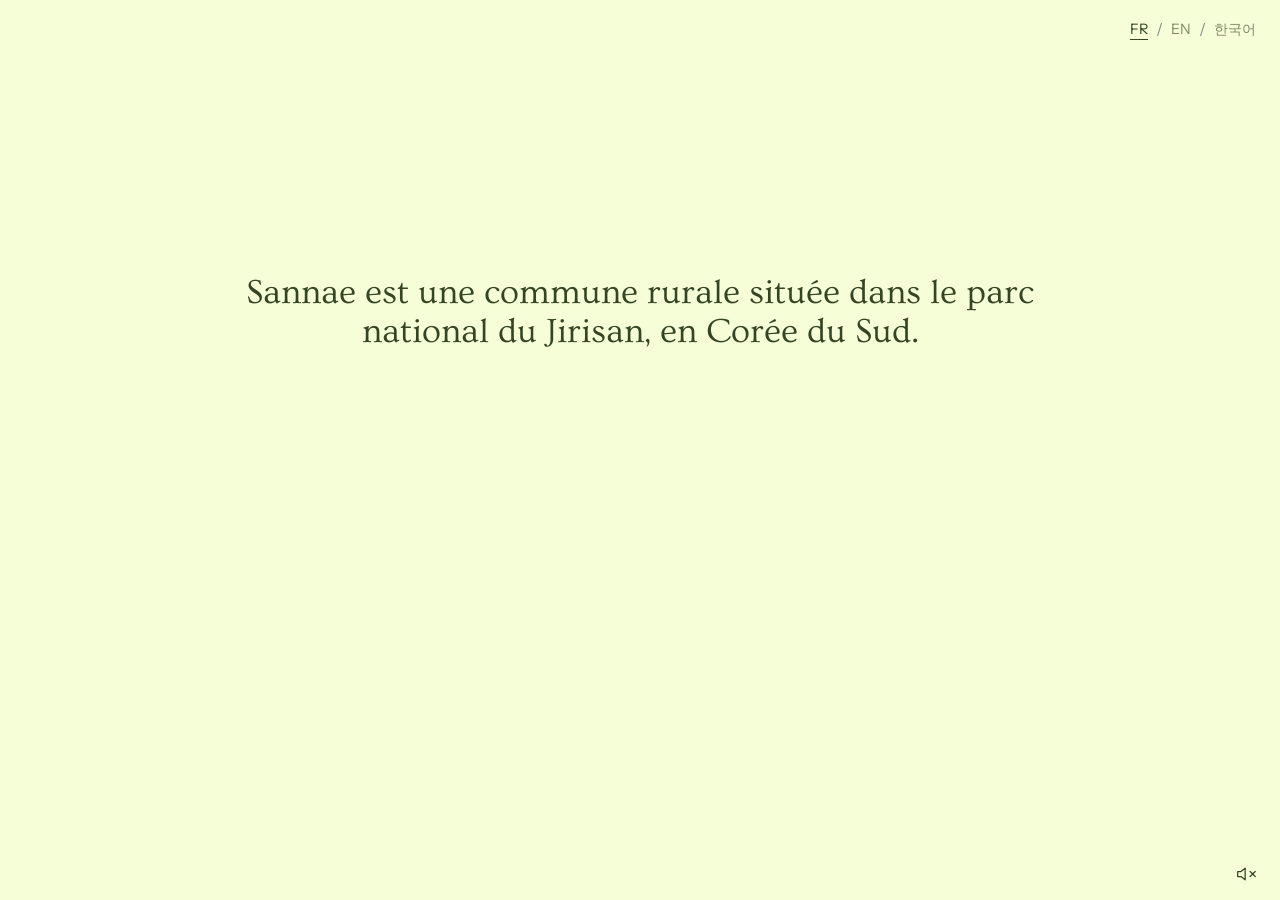
==== after-intro.html @ 29512fc4 "add texte apres intro avant map" ====
<!doctype html>
<html lang="en">
  <head>
    <meta charset="UTF-8" />
    <meta name="viewport" content="width=device-width, initial-scale=1.0" />
    <link rel="preconnect" href="https://fonts.googleapis.com" />
    <link rel="preconnect" href="https://fonts.gstatic.com" crossorigin />
    <link
      href="https://fonts.googleapis.com/css2?family=Gowun+Batang&family=Instrument+Sans:ital,wght@0,400..700;1,400..700&family=Ovo&display=swap"
      rel="stylesheet"
    />
    <script src="script/script.js" defer></script>
    <script src="script/after-intro.js" defer></script>
    <link rel="stylesheet" href="styles/style.css" />
    <link rel="stylesheet" href="styles/after-intro.css" />
    <title data-traduction="title">Recueil - Introduction</title>
    <link rel="icon" type="image/x-icon" href="img/favicon.png" />
  </head>
  <body>
    <header>
      <nav class="langues">
        <a href="#" class="actif" onclick="chasngerLangue('fr', this)">FR</a>
        <span>/</span>
        <a href="#" onclick="changerLangue('en', this)">EN</a>
        <span>/</span>
        <a href="#" onclick="changerLangue('kr', this)">한국어</a>
      </nav>
    </header>

    <main>
      <div class="phrases">
        <p class="phrase1" data-traduction="phrase1">
          Sannae est une commune rurale située dans le parc national du Jirisan,
          en Corée du Sud.
        </p>
        <p class="phrase2" data-traduction="phrase2">
          Ici prend racine l’association Indra’s Net du temple bouddhiste
          Silsang-sa.
        </p>
        <p class="phrase3" data-traduction="phrase3">
          Partez à la rencontre de ses habitants en parcourant les lieux.
        </p>
      </div>
      <a href="map.html" class="btn" data-traduction="explore-btn"
        >Explorer →</a
      >
    </main>

    <footer>
      <div class="footer-links">
        <a
          href="a-propos.html"
          data-traduction="
        about"
          class="link"
          >À propos</a
        >
        <span>—</span>
        <a
          href="mentions-legales.html"
          data-traduction="legal-notices"
          class="link"
          >Mentions légales</a
        >
      </div>
      <button class="son" id="btnSon">
        <svg
          width="20"
          height="20"
          viewBox="0 0 24 24"
          fill="none"
          stroke="#354523"
          stroke-width="1.5"
          stroke-linecap="round"
          stroke-linejoin="round"
        >
          <polygon points="11 5 6 9 2 9 2 15 6 15 11 19 11 5" />
          <line x1="23" y1="9" x2="17" y2="15" />
          <line x1="17" y1="9" x2="23" y2="15" />
        </svg>
      </button>
    </footer>
  </body>
</html>
---- styles/style.css ----
*,
*::before,
*::after {
  box-sizing: border-box;
}

html {
  margin: 0;
  padding: 0;
}

body,
h1,
h2,
h3,
h4,
h5,
p,
a {
  margin: 0;
}

h1,
h2,
h3,
h4,
h5 {
  font-family: "Ovo", serif;
}

body {
  background-color: #f5fed7;
  color: #354523;
  font-family: "Instrument Sans", sans-serif;
}

.link {
  position: relative;
  cursor: pointer;
}

.link::before,
.langues a::before {
  content: "";
  width: 100%;
  height: 1px;
  position: absolute;
  background-color: #354523;
  bottom: -2px;
  display: block;
  right: 0;
  transition: all 0.2s ease-out;
}

.link:hover {
  &::before {
    width: 0%;
    transition: all 0.2s ease-out;
  }
}

/* ── HEADER ── */
header {
  position: fixed;
  top: 0;
  width: 100%;
  display: flex;
  justify-content: flex-end;
  align-items: center;
  padding: 1.2rem 1.5rem;
}

header .fil a {
  color: #354523;
}

.langues {
  display: flex;
  align-items: center;
  gap: 0.5rem;
}

.langues a {
  color: #828a6a;
  text-decoration: none;
  position: relative;
  font-size: 0.9rem;
}

.langues a.actif,
.langues a:hover {
  color: #354523;
  transition: all 0.2s ease-out;
}

.langues a.actif::before {
  opacity: 1;
  transition: all 0.2s ease-out;
}

.langues a:not(.actif)::before {
  opacity: 0;
  transition: all 0.2s ease-out;
}

.langues span {
  color: #888888;
}

a {
  font-family: "Instrument Sans", sans-serif;
  font-weight: 400;
  font-size: 1rem;
  text-decoration: none;
  color: inherit;
}

a.btn {
  /* border: 1px solid #354523; */
  font-size: calc(20 / 16 * 1rem);
  border-radius: 999px;
  padding: 1rem 2rem;
  background-color: #354523;
  color: #f5f2d6;
  transition: all 0.2s ease-out;
}

a.btn:hover {
  background-color: #212c16;
  transition: all 0.2s ease-out;
}

/* ── FOOTER ── */
footer {
  position: fixed;
  bottom: 0;
  width: 100%;
  color: #354523;
  display: flex;
  justify-content: center;
  align-items: center;
  gap: 1rem;
  padding: 1rem 1.5rem;
}

footer a {
  font-family: "Instrument Sans", sans-serif;
  font-weight: 400;
  font-size: 0.9rem;
}

.son {
  background: none;
  background-color: transparent;
  border: none;
  cursor: pointer;
  padding: 0;
  margin: 0;
  display: flex;
  align-items: center;
  outline: none;
  appearance: none;
  -webkit-appearance: none;
  box-shadow: none;
  position: absolute;
  bottom: 1rem;
  right: 1.5rem;
}

/* Par défaut : son ON visible, son OFF caché */
.icon-son-on {
  display: block;
}

.icon-son-off {
  display: none;
}

/* Quand muted : son ON caché, son OFF visible */
.son.muted .icon-son-on {
  display: none;
}

.son.muted .icon-son-off {
  display: block;
}
---- styles/after-intro.css ----
.phrase1,
.phrase2,
.phrase3 {
  opacity: 0;
  transition: opacity 1s ease-out;
  font-size: 2.2rem;
  font-family: "Ovo", serif;
  text-align: center;
}

.phrase1.coreen,
.phrase2.coreen,
.phrase3.coreen {
  font-family: "Gowun Batang", serif;
  line-height: 1.2;
}

body {
  min-height: 100vh;
  display: flex;
  align-items: center;
  justify-content: center;
}

main {
  display: flex;
  flex-direction: column;
  align-items: center;
  justify-content: center;
  height: 100%;
  gap: 2rem;
}

.phrases {
  max-width: 70%;
  display: flex;
  align-items: center;
  justify-content: center;
  flex-direction: column;
  gap: 1rem;
}

.footer-links {
  display: none;
}

a.btn {
  font-size: 1.2rem;
}

.phrases p,
a.btn {
  opacity: 0;
  transition: opacity 1.2s ease;
}

.phrases p.visible,
a.btn.visible {
  opacity: 1;
}
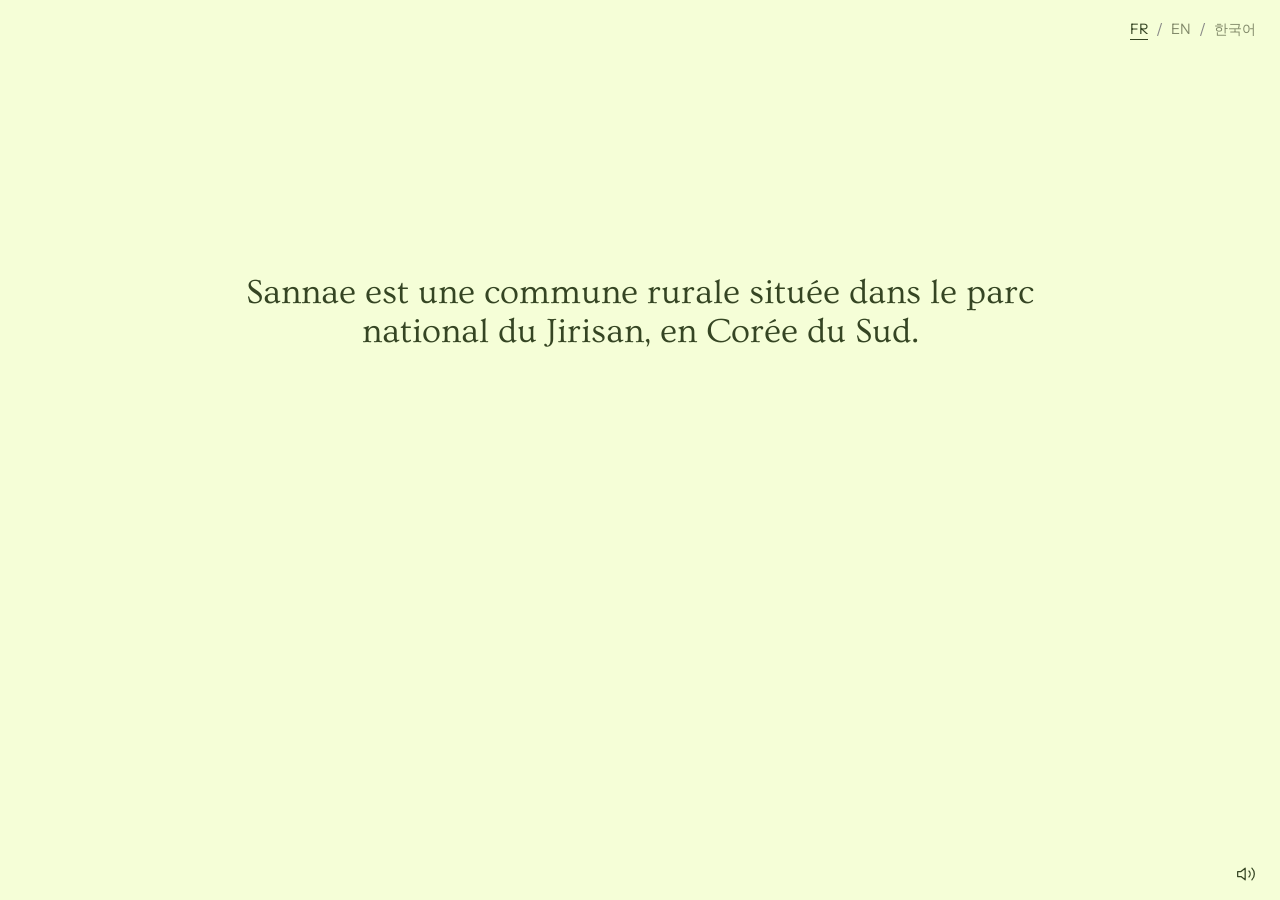
==== commit dc02a9ba: "fix sound icon + new links" ====
--- a/after-intro.html
+++ b/after-intro.html
@@ -19,7 +19,7 @@
   <body>
     <header>
       <nav class="langues">
-        <a href="#" class="actif" onclick="chasngerLangue('fr', this)">FR</a>
+        <a href="#" class="actif" onclick="changerLangue('fr', this)">FR</a>
         <span>/</span>
         <a href="#" onclick="changerLangue('en', this)">EN</a>
         <span>/</span>
@@ -64,21 +64,19 @@
         >
       </div>
       <button class="son" id="btnSon">
-        <svg
-          width="20"
-          height="20"
-          viewBox="0 0 24 24"
-          fill="none"
-          stroke="#354523"
-          stroke-width="1.5"
-          stroke-linecap="round"
-          stroke-linejoin="round"
-        >
-          <polygon points="11 5 6 9 2 9 2 15 6 15 11 19 11 5" />
-          <line x1="23" y1="9" x2="17" y2="15" />
-          <line x1="17" y1="9" x2="23" y2="15" />
-        </svg>
-      </button>
+  <!-- Icône son actif (ondes) -->
+  <svg class="icon-son-on" width="20" height="20" viewBox="0 0 24 24" fill="none" stroke="#354523" stroke-width="1.5" stroke-linecap="round" stroke-linejoin="round">
+    <polygon points="11 5 6 9 2 9 2 15 6 15 11 19 11 5"/>
+    <path d="M15.54 8.46a5 5 0 0 1 0 7.07"/>
+    <path d="M19.07 4.93a10 10 0 0 1 0 14.14"/>
+  </svg>
+  <!-- Icône son muet (avec X) -->
+  <svg class="icon-son-off" width="20" height="20" viewBox="0 0 24 24" fill="none" stroke="#354523" stroke-width="1.5" stroke-linecap="round" stroke-linejoin="round">
+    <polygon points="11 5 6 9 2 9 2 15 6 15 11 19 11 5"/>
+    <line x1="23" y1="9" x2="17" y2="15"/>
+    <line x1="17" y1="9" x2="23" y2="15"/>
+  </svg>
+</button>
     </footer>
   </body>
 </html>
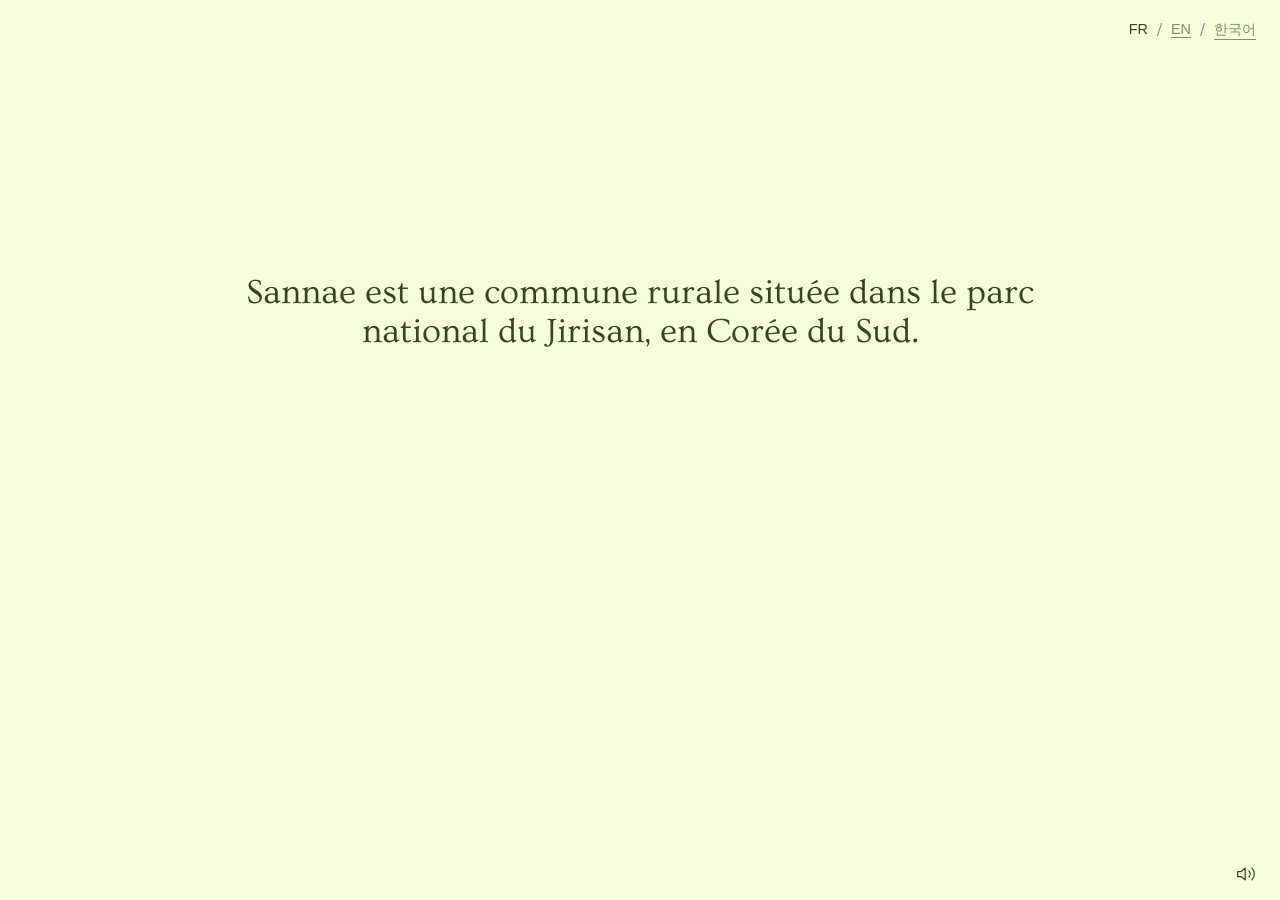
==== commit bda2b4aa: "update harmoniser style nav top" ====
--- a/after-intro.html
+++ b/after-intro.html
@@ -18,12 +18,30 @@
   </head>
   <body>
     <header>
-      <nav class="langues">
-        <a href="#" class="actif" onclick="changerLangue('fr', this)">FR</a>
+      <nav class="langues" aria-label="Choix de la langue">
+        <button
+          href="#"
+          class="actif top-link langue"
+          onclick="changerLangue('fr', this)"
+        >
+          FR
+        </button>
         <span>/</span>
-        <a href="#" onclick="changerLangue('en', this)">EN</a>
+        <button
+          href="#"
+          class="top-link langue"
+          onclick="changerLangue('en', this)"
+        >
+          EN
+        </button>
         <span>/</span>
-        <a href="#" onclick="changerLangue('kr', this)">한국어</a>
+        <button
+          href="#"
+          class="top-link langue"
+          onclick="changerLangue('kr', this)"
+        >
+          한국어
+        </button>
       </nav>
     </header>
 
@@ -64,19 +82,39 @@
         >
       </div>
       <button class="son" id="btnSon">
-  <!-- Icône son actif (ondes) -->
-  <svg class="icon-son-on" width="20" height="20" viewBox="0 0 24 24" fill="none" stroke="#354523" stroke-width="1.5" stroke-linecap="round" stroke-linejoin="round">
-    <polygon points="11 5 6 9 2 9 2 15 6 15 11 19 11 5"/>
-    <path d="M15.54 8.46a5 5 0 0 1 0 7.07"/>
-    <path d="M19.07 4.93a10 10 0 0 1 0 14.14"/>
-  </svg>
-  <!-- Icône son muet (avec X) -->
-  <svg class="icon-son-off" width="20" height="20" viewBox="0 0 24 24" fill="none" stroke="#354523" stroke-width="1.5" stroke-linecap="round" stroke-linejoin="round">
-    <polygon points="11 5 6 9 2 9 2 15 6 15 11 19 11 5"/>
-    <line x1="23" y1="9" x2="17" y2="15"/>
-    <line x1="17" y1="9" x2="23" y2="15"/>
-  </svg>
-</button>
+        <!-- Icône son actif (ondes) -->
+        <svg
+          class="icon-son-on"
+          width="20"
+          height="20"
+          viewBox="0 0 24 24"
+          fill="none"
+          stroke="#354523"
+          stroke-width="1.5"
+          stroke-linecap="round"
+          stroke-linejoin="round"
+        >
+          <polygon points="11 5 6 9 2 9 2 15 6 15 11 19 11 5" />
+          <path d="M15.54 8.46a5 5 0 0 1 0 7.07" />
+          <path d="M19.07 4.93a10 10 0 0 1 0 14.14" />
+        </svg>
+        <!-- Icône son muet (avec X) -->
+        <svg
+          class="icon-son-off"
+          width="20"
+          height="20"
+          viewBox="0 0 24 24"
+          fill="none"
+          stroke="#354523"
+          stroke-width="1.5"
+          stroke-linecap="round"
+          stroke-linejoin="round"
+        >
+          <polygon points="11 5 6 9 2 9 2 15 6 15 11 19 11 5" />
+          <line x1="23" y1="9" x2="17" y2="15" />
+          <line x1="17" y1="9" x2="23" y2="15" />
+        </svg>
+      </button>
     </footer>
   </body>
 </html>
--- a/styles/style.css
+++ b/styles/style.css
@@ -28,6 +28,22 @@
   font-family: "Ovo", serif;
 }
 
+h1.coreen {
+  font-family: "Gowun Batang", serif;
+  line-height: 1.2;
+}
+
+.coreen {
+  word-break: keep-all;
+}
+
+button {
+  background-color: inherit;
+  border: inherit;
+  padding: inherit;
+  margin: inherit;
+}
+
 body {
   background-color: #f5fed7;
   color: #354523;
@@ -36,27 +52,38 @@
 
 .link {
   position: relative;
+}
+
+.link,
+.top-link:not(.actif) {
   cursor: pointer;
 }
 
 .link::before,
-.langues a::before {
+.top-link::before {
   content: "";
   width: 100%;
   height: 1px;
   position: absolute;
-  background-color: #354523;
-  bottom: -2px;
+  background-color: #828a6a;
+  bottom: -1px;
   display: block;
   right: 0;
   transition: all 0.2s ease-out;
 }
 
-.link:hover {
-  &::before {
-    width: 0%;
-    transition: all 0.2s ease-out;
-  }
+.link:hover::before,
+.top-link:hover::before {
+  width: 0%;
+  transition: all 0.2s ease-out;
+}
+
+.top-link.actif::before {
+  opacity: 0;
+}
+
+footer .link::before {
+  background-color: #354523;
 }
 
 /* ── HEADER ── */
@@ -70,40 +97,36 @@
   padding: 1.2rem 1.5rem;
 }
 
-header .fil a {
-  color: #354523;
-}
-
-.langues {
+header nav {
   display: flex;
   align-items: center;
   gap: 0.5rem;
 }
 
-.langues a {
+.top-link {
   color: #828a6a;
   text-decoration: none;
   position: relative;
   font-size: 0.9rem;
 }
 
-.langues a.actif,
-.langues a:hover {
+.top-link.actif,
+.top-link:hover {
   color: #354523;
   transition: all 0.2s ease-out;
 }
 
-.langues a.actif::before {
+.header .top-link.actif::before {
+  opacity: 0;
+  transition: all 0.2s ease-out;
+}
+
+.header .top-link:not(.actif)::before {
   opacity: 1;
   transition: all 0.2s ease-out;
 }
 
-.langues a:not(.actif)::before {
-  opacity: 0;
-  transition: all 0.2s ease-out;
-}
-
-.langues span {
+header nav span {
   color: #888888;
 }
 
